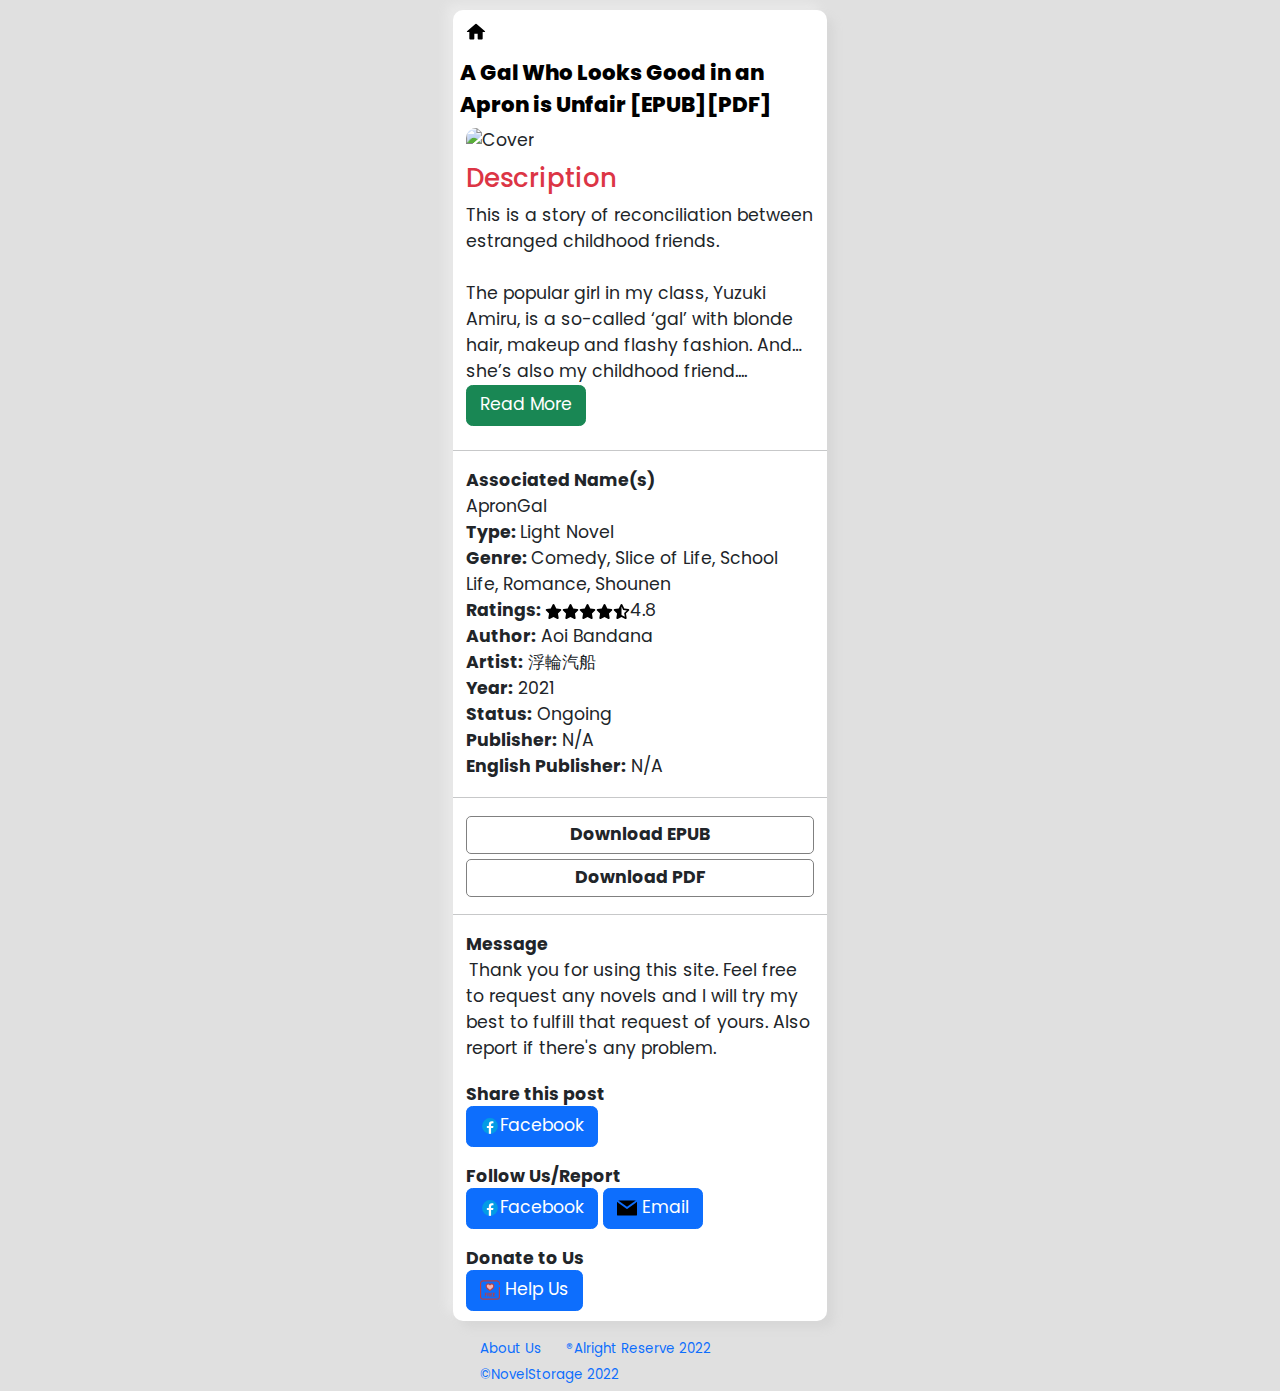
==== series/A-Gal-Who-Looks-Good-In-An-Apron-Is-Unfair.html @ 27bd63dc "Add files via upload" ====
<!DOCTYPE html>
<html lang="en">
<head>
   <meta charset="UTF-8">
   <meta name="viewport" content="width=device-width,initial-scale=1"/>
   <meta name="og:type" content="website"/>
    <meta name="og:site_name" content="Novel Storage"/>
    <meta name="description" content="NovelStorage is a free website where anyone can download any kinds of Light or Web Novels for free"/>
    <meta name="og:image" content="https://cdn.novelupdates.com/images/2022/01/A-Gal-Who-Looks-Good-in-an-Apron-is-Unfair_1642143570.jpg"/>
    <meta name="facebook:image" content="https://cdn.novelupdates.com/images/2022/01/A-Gal-Who-Looks-Good-in-an-Apron-is-Unfair_1642143570.jpg"/>
   <title>A Gal Who Looks Good in an Apron is Unfair [EPUB][PDF]</title>
   <link rel="shortcut icon" href="https://noveltime.github.io/novel-time-repo/android-chrome-512x512.png" type="image/x-icon" size="512x512">
   <link href="https://cdn.jsdelivr.net/npm/bootstrap@5.1.3/dist/css/bootstrap.min.css" rel="stylesheet"/>
   <link rel="stylesheet" href="https://noveltime.github.io/novel-time-repo/novels.min.css">
<body>
  
  <div class="main-container container-fluid">
    <article class="container post">
      <div class="container-fluid" id="backButton"><a href="https://www.noveltime.ml/"><img src="https://noveltime.github.io/novel-time-repo/images/icons8-home.svg" width="20px" height="auto" alt="Home"></a></div>
      <header id="title"><a href="#">A Gal Who Looks Good in an Apron is Unfair [EPUB][PDF]</a></header>
      <div class="container-fluid" id="cover"><img src="https://cdn.novelupdates.com/images/2022/01/A-Gal-Who-Looks-Good-in-an-Apron-is-Unfair_1642143570.jpg" alt="Cover"></div>
      <div class="container-fluid mt-2" id="content">
        <h4 class="text-danger">Description</h4>
        <p class="text">This is a story of reconciliation between estranged childhood friends.
<br /><br />
The popular girl in my class, Yuzuki Amiru, is a so-called ‘gal’ with blonde hair, makeup and flashy fashion. And…she’s also my childhood friend.<span class="dots">...</span> <span class="moreText">Ever since she made her debut as a gal in junior high school, it became difficult to talk to her, and now we are completely estranged. I thought that she and I lived in different worlds, as I was more interested in studying.
<br /><br />
But then one day, a teacher asked me to teach her how to study because she was getting bad grades, which led me to start talking to her again. What’s more, she’s also invading my personal life…!?
<br /><br />
“I like doing housework and stuff.”
<br /><br />
“How is it? I made the broth myself.”
<br /><br />
Huh? Me and Amiru were estranged, right? Wait, don’t clean my room without permission!</span></p>
        <button class="read-more-btn btn btn-success">Read More</button>
      </div>
      <hr>
      <div class="container-fluid" id="info">
        <p><b>Associated Name(s)</b></p>
        <p>ApronGal</p>
        <p><b>Type: </b>Light Novel</p>
        <p><b>Genre: </b>Comedy, Slice of Life, School Life, Romance, Shounen</p>
        <p><b>Ratings: </b><img src="https://noveltime.github.io/novel-time-repo/images/star-solid.svg" alt="rating" width="17" height="auto"><img src="https://noveltime.github.io/novel-time-repo/images/star-solid.svg" alt="rating" width="17" height="auto"><img src="https://noveltime.github.io/novel-time-repo/images/star-solid.svg" alt="rating" width="17" height="auto"><img src="https://noveltime.github.io/novel-time-repo/images/star-solid.svg" alt="rating" width="17" height="auto"><img src="https://noveltime.github.io/novel-time-repo/images/star-half-stroke-solid.svg" alt="rating" width="17" height="auto">4.8</p>
        <p><b>Author:</b> Aoi Bandana</p>
        <p><b>Artist:</b> 浮輪汽船</p>
        <p><b>Year:</b> 2021</p>
        <p><b>Status:</b> Ongoing</p>
        <p><b>Publisher:</b> N/A</p>
        <p><b>English Publisher:</b> N/A</p>
      </div>
      <hr>
      <div class="container-fluid" id="downloadLinks">
        <p class="epub-btn"><b>Download EPUB</b></p>
        <div class="epub" id="epub">
          <a href="https://drive.google.com/uc?export=download&id=1BKSoCmCQqXW9mFYKV5GHznbwkWOzlPPl">Volume 1</a>
        </div>
        <p class="pdf-btn"><b>Download PDF</b></p>
        <div class="pdf" id="pdf">
          <a href="https://drive.google.com/uc?export=download&id=1K1ktNusBUtN2yYmy5rL_SKGycjYbxBbt">Volume 1</a>
        </div>
      </div>
      <hr>
      <div class="container-fluid" id="message">
        <p style="margin-bottom:0;"><b>Message</b></p>
        <p style="text-indent: 3px;">Thank you for using this site. Feel free to request any novels and I will try my best to fulfill that request of yours. Also report if there's any problem.</p>
      </div>
      <div class="container-fluid" id="moreInfo">
        <h5><b>Share this post</b></h5>
        <button class="btn btn-primary" id="shareBtn"><a href="https://www.facebook.com/sharer/sharer.php?u=https://www.noveltime.ml/series/A-Gal-Who-Looks-Good-In-An-Apron-Is-Unfair.html"><img src="https://noveltime.github.io/novel-time-repo/images/icons8-facebook.svg" width="20px" height="auto" alt="Icon">Facebook</a></button>
        <h5><b>Follow Us/Report</b></h5>
        <button class="btn btn-primary" id="shareBtn"><a href="https://www.facebook.com/Novel-Storage-112252988147431/"><img src="https://noveltime.github.io/novel-time-repo/images/icons8-facebook.svg" width="20px" height="auto" alt="Icon">Facebook</a></button>
        <button class="btn btn-primary" id="shareBtn"><a href="mailto:twilightanimetv@gmail.com"><img src="https://noveltime.github.io/novel-time-repo/images/email-svgrepo-com.svg" width="20px" height="auto" alt="Icon"> Email</a></button>
        <h5><b>Donate to Us</b></h5>
        <button class="btn btn-primary" id="shareBtn"><a href="https://ko-fi.com/fnovels"><img src="https://noveltime.github.io/novel-time-repo/images/donate-svgrepo-com.svg" width="20px" height="auto" alt="Icon"> Help Us</a></button>
      </div>
    </article>
    <div class="container-fluid">
      <footer class="center p-1">
       <span><a href="https://noveltime.github.io/novel-time-repo/about.html">About Us</a></span>
       <span><a href="#">®Alright Reserve 2022</a></span>
       <span><a href="#">©NovelStorage 2022</a></span>
     </footer>
    </div>
  </div>
  
  <script src='https://storage.ko-fi.com/cdn/scripts/overlay-widget.js'></script>
  <script>
    kofiWidgetOverlay.draw('fnovels', {
      'type': 'floating-chat',
      'floating-chat.donateButton.text': 'Support me',
      'floating-chat.donateButton.background-color': '#ff38b8',
      'floating-chat.donateButton.text-color': '#fff'
    });
  </script>
  <script src="https://cdn.jsdelivr.net/npm/bootstrap@5.1.3/dist/js/bootstrap.min.js"></script>
<script src="https://cdnjs.cloudflare.com/ajax/libs/jquery/3.6.0/jquery.min.js"></script>
<script src="https://noveltime.github.io/novel-time-repo/novels.min.js"></script>
</body>
</html>
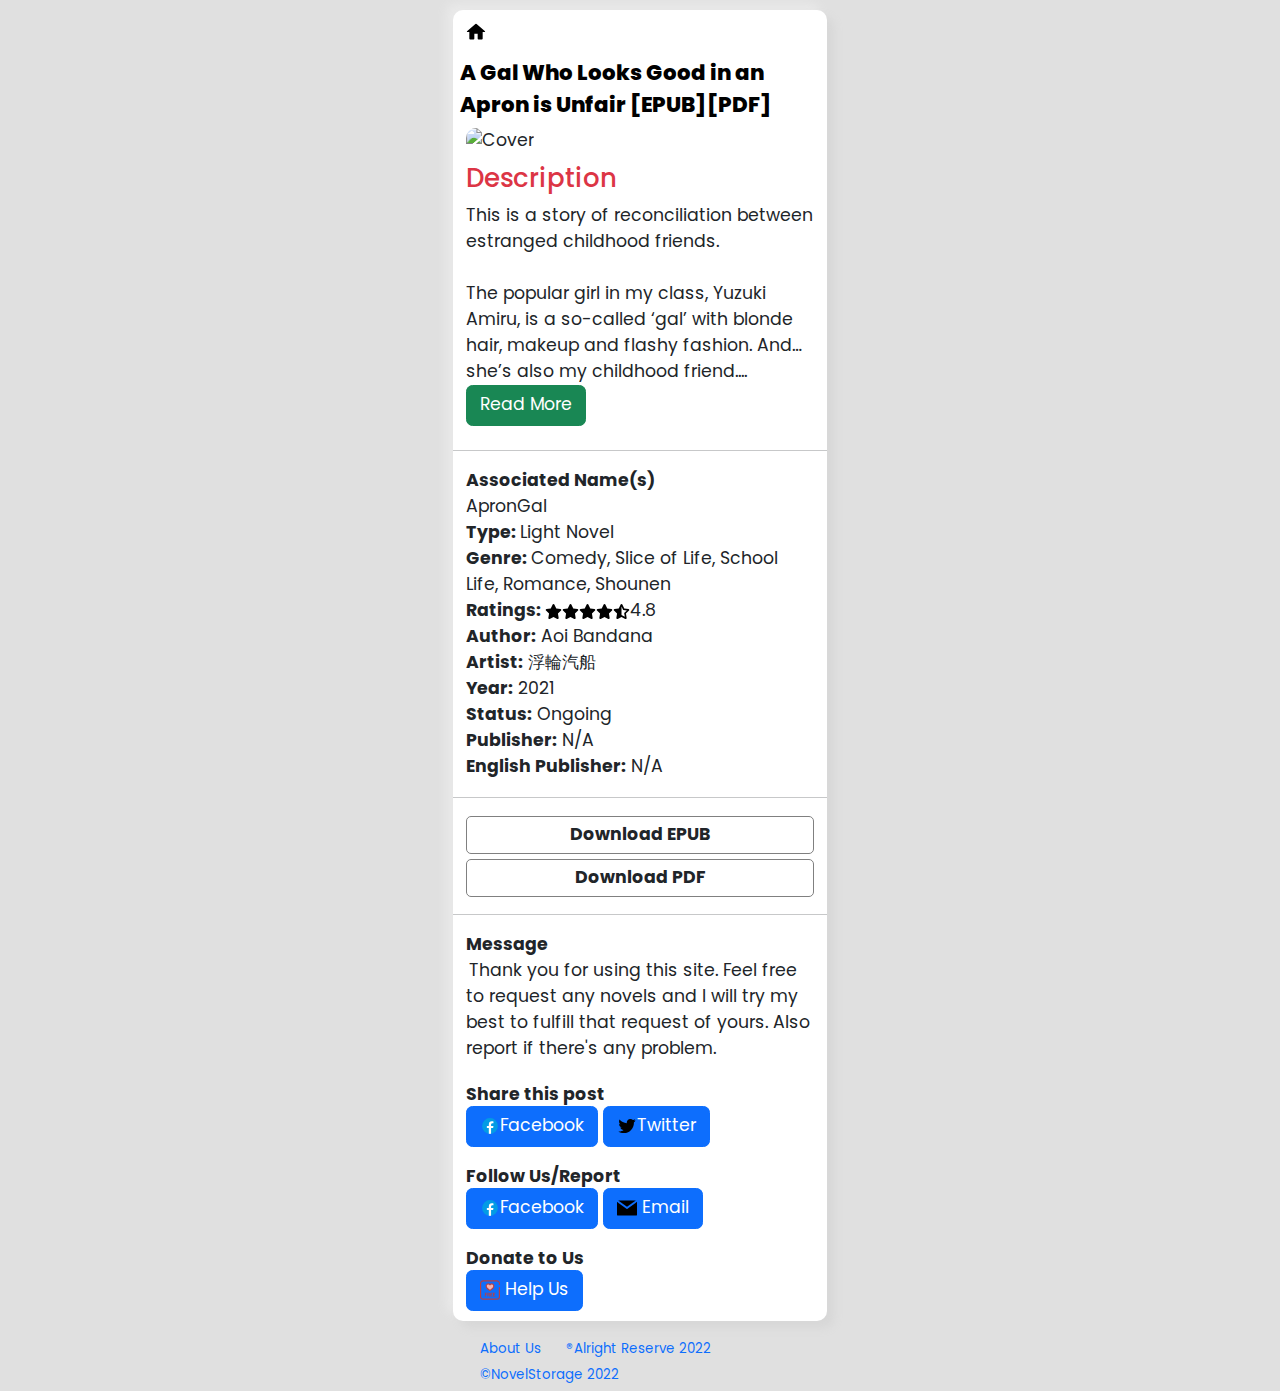
==== commit 79809580: "Add files via upload" ====
--- a/series/A-Gal-Who-Looks-Good-In-An-Apron-Is-Unfair.html
+++ b/series/A-Gal-Who-Looks-Good-In-An-Apron-Is-Unfair.html
@@ -8,9 +8,14 @@
     <meta name="description" content="NovelStorage is a free website where anyone can download any kinds of Light or Web Novels for free"/>
     <meta name="og:image" content="https://cdn.novelupdates.com/images/2022/01/A-Gal-Who-Looks-Good-in-an-Apron-is-Unfair_1642143570.jpg"/>
     <meta name="facebook:image" content="https://cdn.novelupdates.com/images/2022/01/A-Gal-Who-Looks-Good-in-an-Apron-is-Unfair_1642143570.jpg"/>
+    <!-- Meta tag for twitter -->
+    <meta name="twitter:title" content="A Gal Who Looks Good in an Apron is Unfair [EPUB][PDF]">
+    <meta name="twitter:image" content="https://cdn.novelupdates.com/images/2022/01/A-Gal-Who-Looks-Good-in-an-Apron-is-Unfair_1642143570.jpg">
+    <meta name="twitter:site" content="@DenzCreator">
+    <meta name="twitter:creator" content="@DenzCreator">
    <title>A Gal Who Looks Good in an Apron is Unfair [EPUB][PDF]</title>
    <link rel="shortcut icon" href="https://noveltime.github.io/novel-time-repo/android-chrome-512x512.png" type="image/x-icon" size="512x512">
-   <link href="https://cdn.jsdelivr.net/npm/bootstrap@5.1.3/dist/css/bootstrap.min.css" rel="stylesheet"/>
+   <link href="https://www.noveltime.ml/images/https://cdn.jsdelivr.net/npm/bootstrap@5.1.3/dist/css/bootstrap.min.css" rel="stylesheet"/>
    <link rel="stylesheet" href="https://noveltime.github.io/novel-time-repo/novels.min.css">
 <body>
   
@@ -67,6 +72,7 @@
       <div class="container-fluid" id="moreInfo">
         <h5><b>Share this post</b></h5>
         <button class="btn btn-primary" id="shareBtn"><a href="https://www.facebook.com/sharer/sharer.php?u=https://www.noveltime.ml/series/A-Gal-Who-Looks-Good-In-An-Apron-Is-Unfair.html"><img src="https://noveltime.github.io/novel-time-repo/images/icons8-facebook.svg" width="20px" height="auto" alt="Icon">Facebook</a></button>
+        <button class="btn btn-primary" id="shareBtn"><a href="http://twitter.com/share?text=A Gal Who Looks Good in an Apron is Unfair [EPUB][PDF]&url=https://www.noveltime.ml/series/A-Gal-Who-Looks-Good-In-An-Apron-Is-Unfair.html"><img src="https://noveltime.github.io/novel-time-repo/images/icons8-twitter.svg" width="20px" height="auto" alt="Icon">Twitter</a></button>
         <h5><b>Follow Us/Report</b></h5>
         <button class="btn btn-primary" id="shareBtn"><a href="https://www.facebook.com/Novel-Storage-112252988147431/"><img src="https://noveltime.github.io/novel-time-repo/images/icons8-facebook.svg" width="20px" height="auto" alt="Icon">Facebook</a></button>
         <button class="btn btn-primary" id="shareBtn"><a href="mailto:twilightanimetv@gmail.com"><img src="https://noveltime.github.io/novel-time-repo/images/email-svgrepo-com.svg" width="20px" height="auto" alt="Icon"> Email</a></button>
